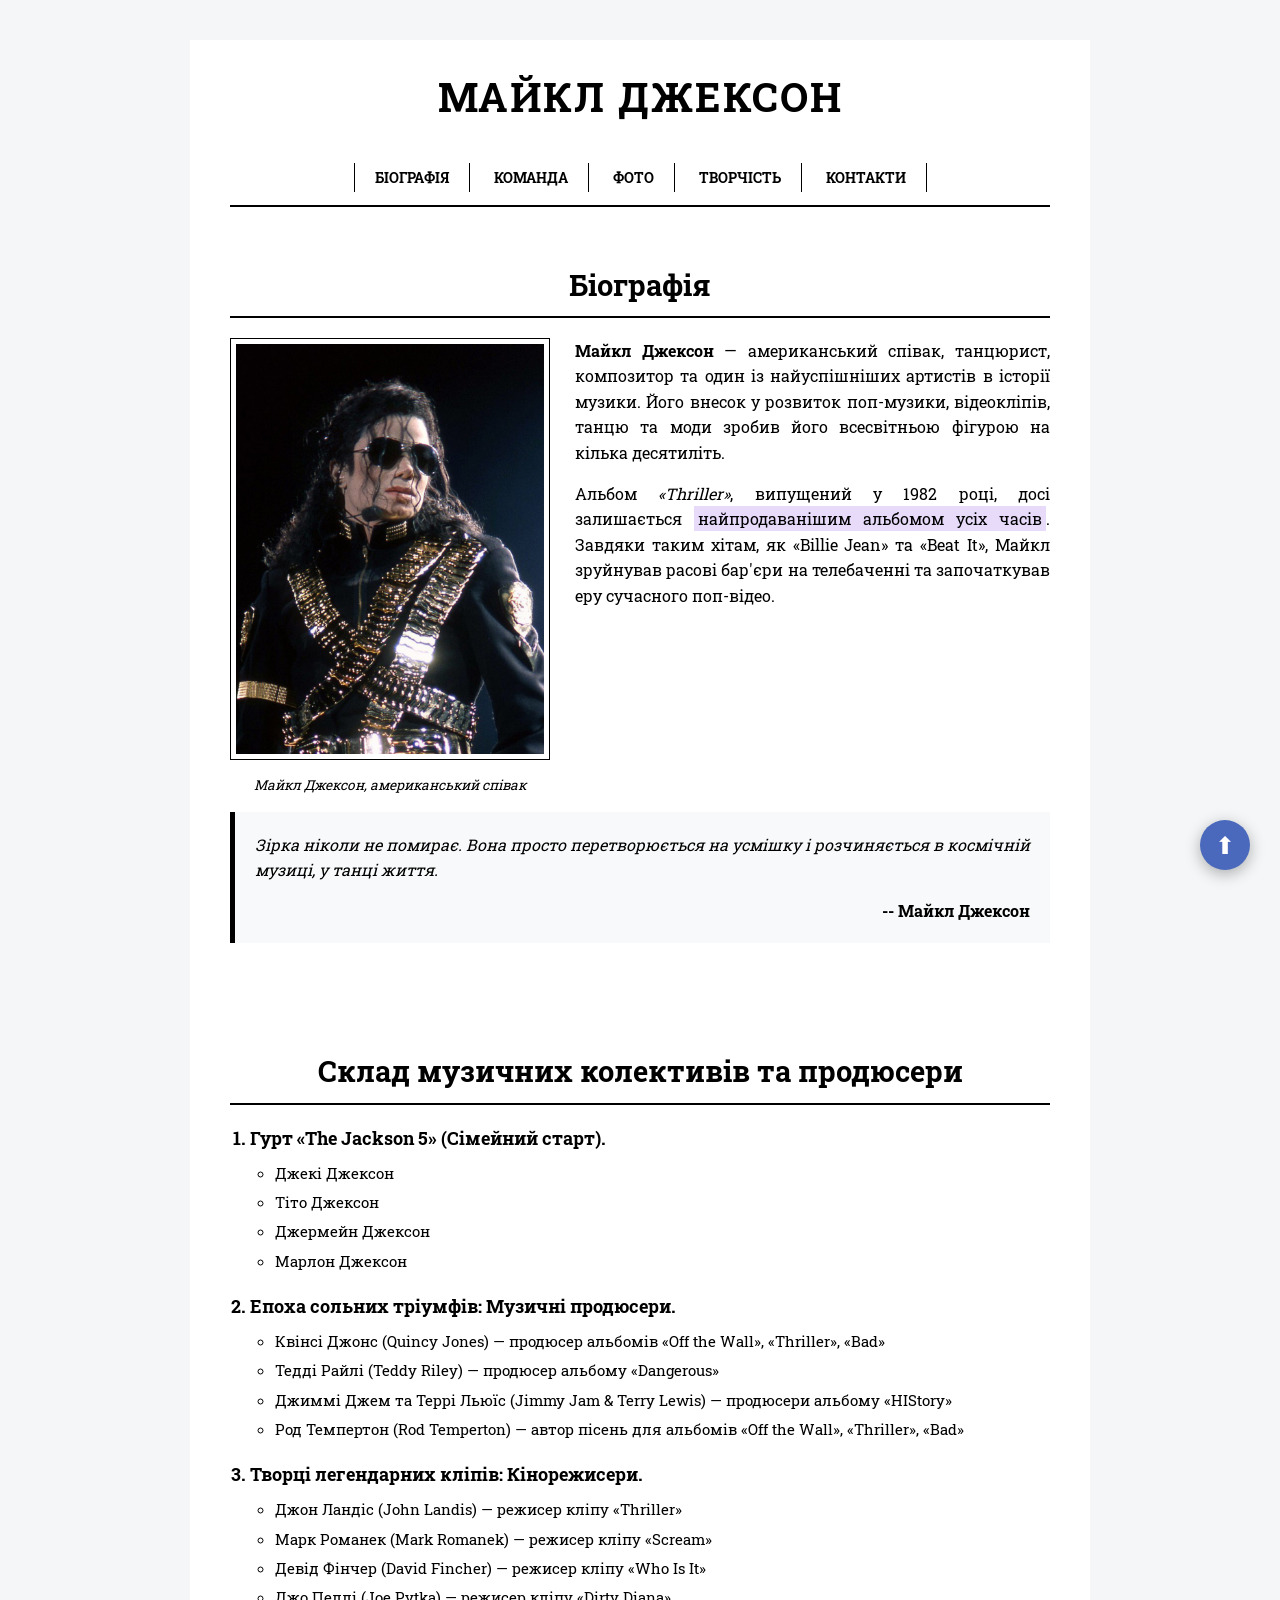
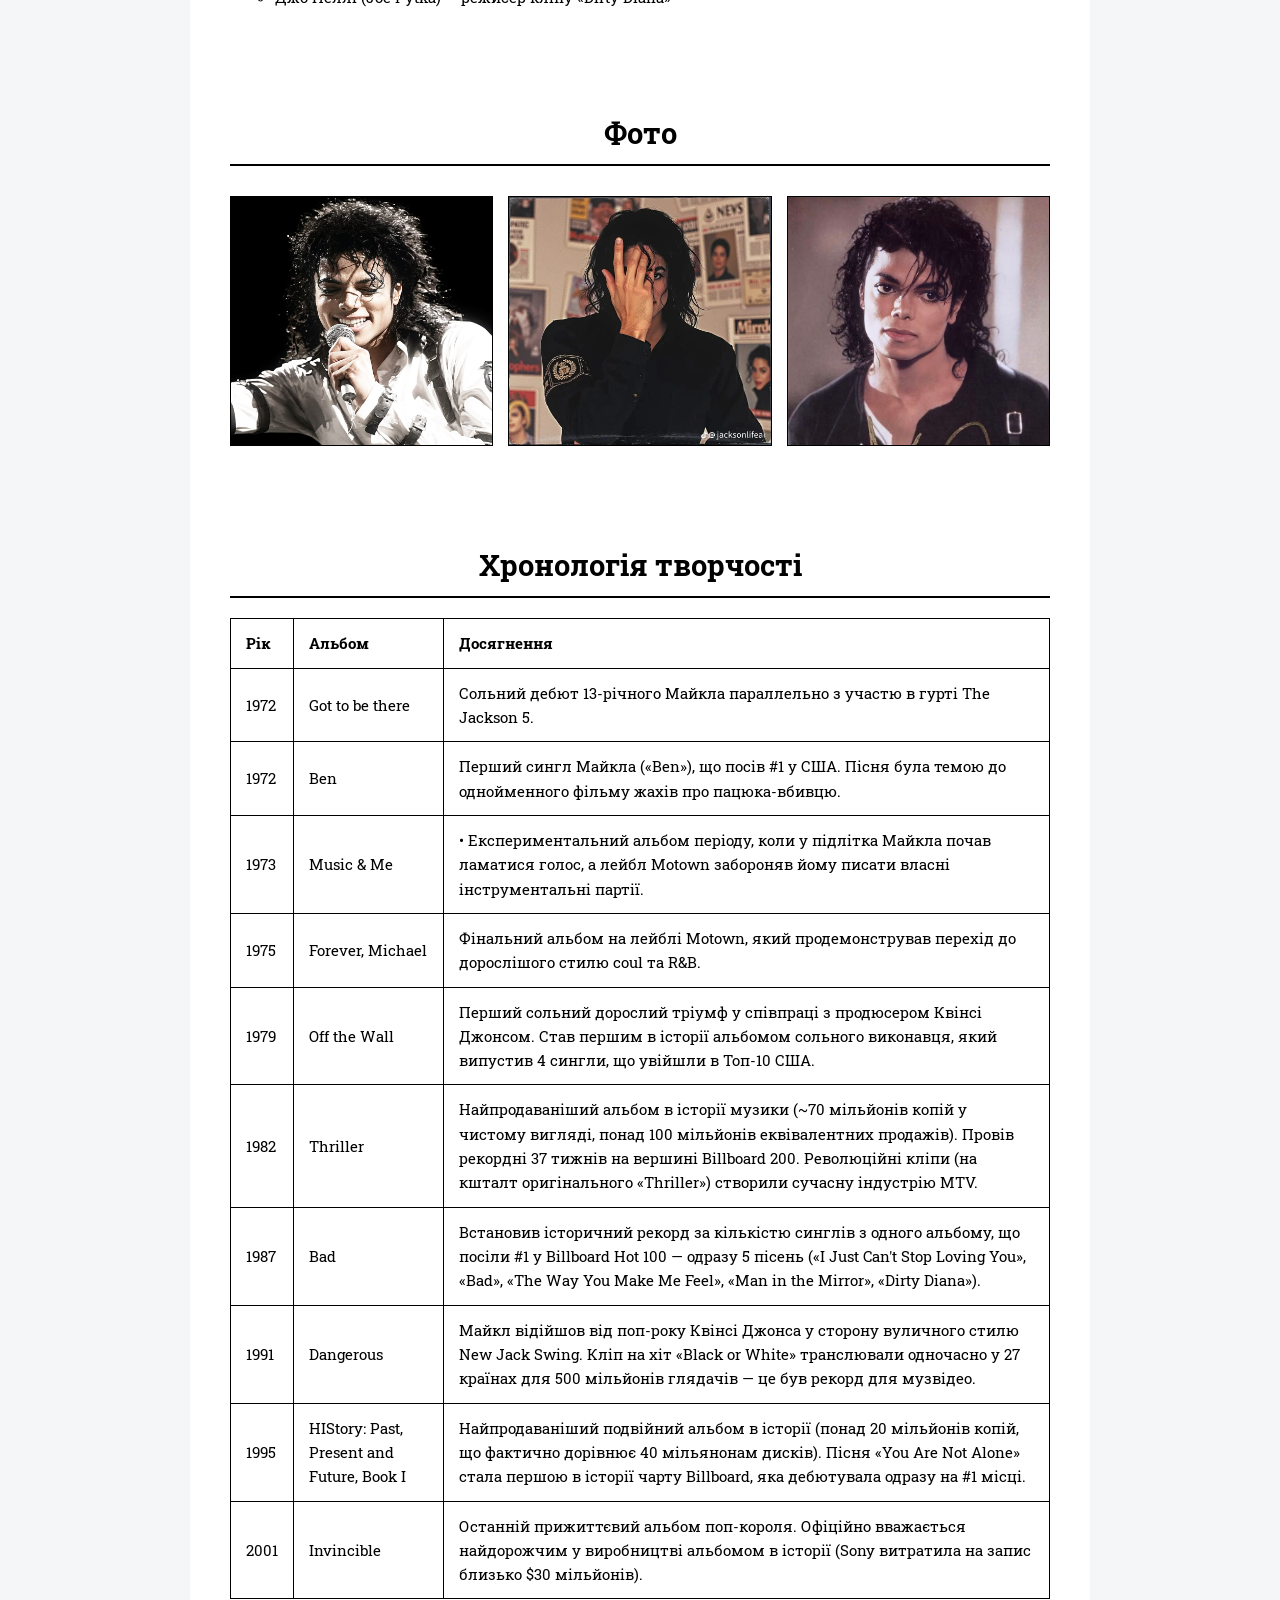
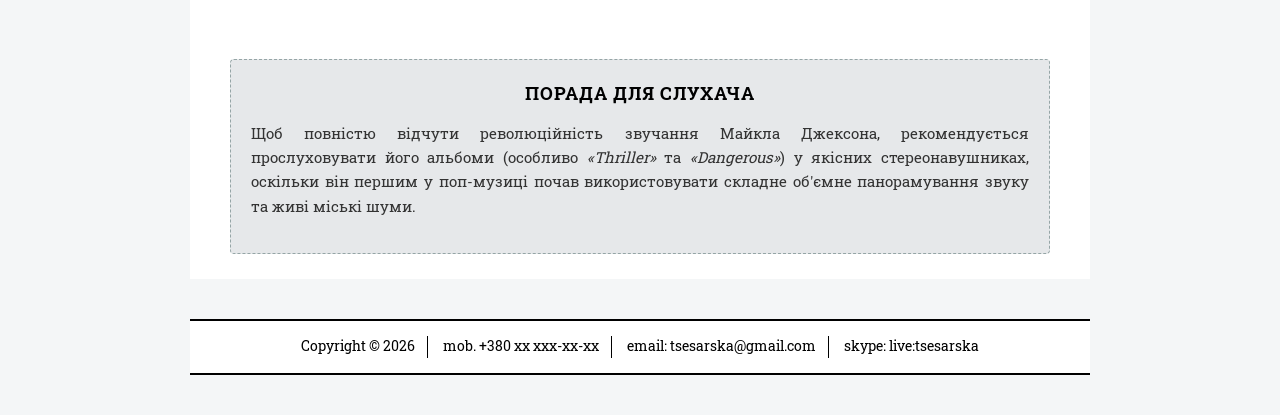
==== index.html @ 22e6286e "Add lab 1 files" ====
<!DOCTYPE html>
<html lang="uk">
<head>
    <meta charset="UTF-8">
    <meta name="viewport" content="width=device-width, initial-scale=1.0">
 
    <meta name="description" content="Біографія та музика Майкла Джексона, його пісні та досягнення.">
    <meta name="keywords" content="Майкл, Джексон, музика, біографія, пісні">
    <meta name="author" content="Цесарська Людмила">

    <title>Майкл Джексон - Біографія та музика</title>

    <link rel="stylesheet" href="styles.css">
    <link rel="icon" href="favicon.ico">
    

    <link rel="preconnect" href="https://fonts.googleapis.com">
    <link rel="preconnect" href="https://fonts.gstatic.com" crossorigin>
    <link href="https://fonts.googleapis.com/css2?family=Roboto+Slab:wght@300;400;700&display=swap" rel="stylesheet">
</head>
<body>

<header>
    <h1>Майкл Джексон</h1>
    <nav>
        <ul>
            <li><a href="#biography">БІОГРАФІЯ</a></li>
            <li><a href="#team">КОМАНДА</a></li>
            <li><a href="#gallery">ФОТО</a></li>
            <li><a href="#albums">ТВОРЧІСТЬ</a></li>
            <!-- ВИПРАВЛЕНО: Тепер веде на окрему сторінку -->
            <li><a href="contact.html">КОНТАКТИ</a></li>
        </ul>
    </nav>
</header>

<main>
    <article id="biography">
        <h2>Біографія</h2>
        <figure>
            <img src="images/michael_1.jpg" alt="Майкл Джексон на виступі">
            <figcaption>Майкл Джексон, американський співак</figcaption>
        </figure>

        <p>
            <strong>Майкл Джексон</strong> — американський співак, танцюрист, композитор та один із найуспішніших артистів в історії музики. Його внесок у розвиток поп-музики, відеокліпів, танцю та моди зробив його всесвітньою фігурою на кілька десятиліть. 
        </p>
        <p>
            Альбом <em>«Thriller»</em>, випущений у 1982 році, досі залишається <mark>найпродаванішим альбомом усіх часів</mark>. Завдяки таким хітам, як «Billie Jean» та «Beat It», Майкл зруйнував расові бар'єри на телебаченні та започаткував еру сучасного поп-відео.
        </p>
        <blockquote cite="https://source.com">
            <p>Зірка ніколи не помирає. Вона просто перетворюється на усмішку і розчиняється в космічній музиці, у танці життя.</p>
            <cite>-- Майкл Джексон</cite>
        </blockquote>
    </article>

    <section id="team">
        <h2>Склад музичних колективів та продюсери</h2>
        <ol>
            <li><strong>Гурт «The Jackson 5» (Сімейний старт).</strong>
                <ul>
                    <li> Джекі Джексон</li>
                    <li> Тіто Джексон</li>
                    <li> Джермейн Джексон</li>
                    <li> Марлон Джексон</li>
                </ul> 
            </li>
            <li><strong>Епоха сольних тріумфів: Музичні продюсери.</strong>
                <ul>
                     <li> Квінсі Джонс (Quincy Jones) — продюсер альбомів «Off the Wall», «Thriller», «Bad»</li>
                     <li> Тедді Райлі (Teddy Riley) — продюсер альбому «Dangerous»</li>
                     <li> Джиммі Джем та Террі Льюїс (Jimmy Jam & Terry Lewis) — продюсери альбому «HIStory»</li>
                     <li> Род Темпертон (Rod Temperton) — автор пісень для альбомів «Off the Wall», «Thriller», «Bad»</li>
                </ul>
            </li>
            <li><strong>Творці легендарних кліпів: Кінорежисери.</strong>
                <ul>
                    <li> Джон Ландіс (John Landis) — режисер кліпу «Thriller»</li>
                    <li> Марк Романек (Mark Romanek) — режисер кліпу «Scream»</li>
                    <li> Девід Фінчер (David Fincher) — режисер кліпу «Who Is It»</li>
                    <li> Джо Пеллі (Joe Pytka) — режисер кліпу «Dirty Diana»</li>
                </ul>
            </li>
        </ol> 
    </section>

    <section id="gallery">
        <h2>Фото</h2>
        <div class="photo-grid">
            <figure>
                <img src="images/michael_2.jpg" alt="Майкл Джексон на сцені">
            </figure>
            <figure>
                <a href="https://open.spotify.com/artist/3fMbdgg4jU18AjLCKBhRSm" target="_blank">
                    <img src="images/michael_3.jpg" alt="Майкл Джексон прикриває обличчя рукою">
                </a>
            </figure>
            <figure>
                <img src="images/michael_4.jpg" alt="Майкл Джексон естетичне фото" usemap="#studio-map">
                <map name="studio-map">
                    <area shape="rect" coords="0,0,150,150" href="https://www.youtube.com/watch?v=Zi_XLOBDo_Y" alt="Перехід на кліп 'Billie Jean' на YouTube" target="_blank">
                </map>
            </figure>                 
        </div>
    </section>

    <section id="albums">
        <h2>Хронологія творчості</h2>
        <table>
            <tr>
                <th>Рік</th>
                <th>Альбом</th>
                <th>Досягнення</th>
            </tr>
            <tr>
                <td>1972</td>
                <td>Got to be there</td>
                <td>Сольний дебют 13-річного Майкла параллельно з участю в гурті The Jackson 5.</td>
            </tr>
            <tr>
                <td>1972</td>
                <td>Ben</td>
                <td>Перший сингл Майкла («Ben»), що посів #1 у США. Пісня була темою до однойменного фільму жахів про пацюка-вбивцю.</td>
            </tr>
            <tr>
                <td>1973</td>
                <td>Music & Me</td>
                <td>• Експериментальний альбом періоду, коли у підлітка Майкла почав ламатися голос, а лейбл Motown забороняв йому писати власні інструментальні партії.</td>
            </tr>
            <tr>
                <td>1975</td>
                <td>Forever, Michael</td>
                <td>Фінальний альбом на лейблі Motown, який продемонстрував перехід до дорослішого стилю сoul та R&B.</td>
            </tr>
            <tr>
                <td>1979</td>
                <td>Off the Wall</td>
                <td>Перший сольний дорослий тріумф у співпраці з продюсером Квінсі Джонсом. Став першим в історії альбомом сольного виконавця, який випустив 4 сингли, що увійшли в Топ-10 США.</td>
            </tr>
            <tr>
                <td>1982</td>
                <td>Thriller</td>
                <td>Найпродаваніший альбом в історії музики (~70 мільйонів копій у чистому вигляді, понад 100 мільйонів еквівалентних продажів). Провів рекордні 37 тижнів на вершині Billboard 200. Революційні кліпи (на кшталт оригінального «Thriller») створили сучасну індустрію MTV.</td>
            </tr>
            <tr>
                <td>1987</td>
                <td>Bad</td>
                <td>Встановив історичний рекорд за кількістю синглів з одного альбому, що посіли #1 у Billboard Hot 100 — одразу 5 пісень («I Just Can't Stop Loving You», «Bad», «The Way You Make Me Feel», «Man in the Mirror», «Dirty Diana»).</td>
            </tr>
            <tr>
                <td>1991</td>
                <td>Dangerous</td>
                <td>Майкл відійшов від поп-року Квінсі Джонса у сторону вуличного стилю New Jack Swing. Кліп на хіт «Black or White» транслювали одночасно у 27 країнах для 500 мільйонів глядачів — це був рекорд для музвідео.</td>
            </tr>
            <tr>
                <td>1995</td>
                <td>HIStory: Past, Present and Future, Book I</td>
                <td>Найпродаваніший подвійний альбом в історії (понад 20 мільйонів копій, що фактично дорівнює 40 мільянонам дисків). Пісня «You Are Not Alone» стала першою в історії чарту Billboard, яка дебютувала одразу на #1 місці.</td>
            </tr>
            <tr>
                <td>2001</td>
                <td>Invincible</td>
                <td>Останній прижиттєвий альбом поп-короля. Офіційно вважається найдорожчим у виробництві альбомом в історії (Sony витратила на запис близько $30 мільйонів).</td>
            </tr>
        </table>
    </section>
    
    <aside>                     
        <h3>Порада для слухача</h3>
        <p>
            Щоб повністю відчути революційність звучання Майкла Джексона, рекомендується прослуховувати його альбоми (особливо <em>«Thriller»</em> та <em>«Dangerous»</em>) у якісних стереонавушниках, оскільки він першим у поп-музиці почав використовувати складне об'ємне панорамування звуку та живі міські шуми.
        </p>
    </aside>

     <div class="arrow-up">
        <a href="#">⬆</a>
    </div>

</main>

<footer id="contact">
    <p>
        <span>Copyright &copy; 2026</span>
        <span>mob. +380 xx xxx-xx-xx</span>
        <span>email: tsesarska@gmail.com</span>
        <span>skype: live:tsesarska</span>
    </p>
</footer>
</body>
</html>
---- styles.css ----
* {
    margin: 0;
    padding: 0;
    box-sizing: border-box;
}

body {
    font-family: 'Roboto Slab', serif;
    line-height: 1.6;
    color: #000000;
    background-color: #f4f6f7;
    padding: 40px 0;
}

header, main, footer {
    max-width: 900px;
    margin: 0 auto;
    background-color: #ffffff;
    padding: 25px 40px;
}

mark {
    background-color: #e8dbfa;
    color: #000000;
    padding: 2px 4px;
}

header {
    text-align: center;
    padding-bottom: 0;
}

header h1, main h2, main h3, aside h3 {
    text-align: center;
    color: #000000;
}

header h1 {
    font-size: 2.5rem;
    text-transform: uppercase;
    letter-spacing: 2px;
    margin-bottom: 20px;
}

header nav ul {
    list-style: none;
    text-align: center;
    padding: 15px 0;
    border-bottom: 2px solid #000000;
}

header nav ul li {
    display: inline-block;
}

header nav ul li a {
    text-decoration: none;
    color: #000000;
    font-weight: bold;
    font-size: 0.9rem;
    padding: 5px 20px;
    border-right: 1px solid #000000;
    transition: color 0.3s ease;
}

header nav ul li:first-child a {
    border-left: 1px solid #000000;
}

header nav ul li a:hover {
    color: #555555;
}


.sticky-nav {
    position: sticky;
    top: 0;
    background-color: #ffffff;
    z-index: 100;
    border-bottom: 2px solid #000000;
    padding: 10px 0;
}


main section, main article {
    padding: 30px 0;
    margin-bottom: 20px;
}

main h2 {
    font-size: 1.8rem;
    margin-bottom: 20px;
    border-bottom: 2px solid #000000;
    padding-bottom: 8px;
}

#biography figure, main article figure {
    float: left;
    margin-right: 25px;
    margin-bottom: 15px;
    max-width: 320px;
}

#biography figure img, main article figure img {
    width: 100%;
    height: auto;
    border: 1px solid #000000;
    padding: 5px;
    background-color: #fff;
}

#biography figcaption, main article figcaption {
    font-size: 0.85rem;
    font-style: italic;
    color: #000000;
    text-align: center;
    margin-top: 8px;
}

main p {
    margin-bottom: 15px;
    text-align: justify;
    color: #000000;
}

blockquote {
    clear: both;
    background-color: #f8f9fa;
    border-left: 5px solid #000000;
    padding: 20px;
    margin: 25px 0;
    font-style: italic;
}

blockquote cite {
    display: block;
    text-align: right;
    font-weight: bold;
    font-style: normal;
    margin-top: 10px;
    color: #000000;
}

#team ol, main ol {
    padding-left: 20px;
}

#team ol > li, main ol > li {
    margin-bottom: 20px;
    font-size: 1.1rem;
    font-weight: bold;
}

#team ul, main ol ul {
    list-style-type: circle;
    padding-left: 25px;
    margin-top: 8px;
    font-weight: normal;
}

#team ul li, main ol ul li {
    font-size: 0.95rem;
    margin-bottom: 5px;
    color: #000000;
}

.photo-grid {
    display: flex;
    justify-content: space-between;
    gap: 15px;
    padding: 10px 0;
}

.photo-grid figure {
    flex: 1;
    text-align: center;
}

.photo-grid img {
    width: 100%;
    height: auto;
    max-height: 250px;
    border: 1px solid #000000;
}

table {
    width: 100%;
    border-collapse: collapse;
    margin-top: 15px;
    font-size: 0.95rem;
    background-color: #ffffff;
}

table, th, td {
    border: 1px solid #000000;
}

th, td {
    padding: 12px 15px;
    text-align: left;
    color: #000000;
}

th {
    background-color: #ffffff;
    color: #000000;
    font-weight: bold;
}

aside {
    background-color: #e6e8ea;
    border: 1px dashed #95a5a6;
    padding: 20px;
    margin-top: 30px;
    border-radius: 4px;
}

aside h3 {
    color: #000000;
    margin-bottom: 12px;
    font-size: 1.1rem;
    text-transform: uppercase;
    letter-spacing: 1px;
}

aside p {
    font-size: 0.95rem;
    text-align: justify;
    color: #333333;
}

footer {
    text-align: center;
    border-top: 2px solid #000000;
    border-bottom: 2px solid #000000;
    margin-top: 40px;
    padding: 15px 0;
}

footer p {
    font-size: 0.85rem;
    color: #000000;
}

footer p span {
    display: inline-block;
    border-right: 1px solid #000000;
    padding: 0 12px;
}

footer p span:last-child {
    border-right: none;
}

.forms-container {
    display: flex;
    flex-wrap: wrap;
    gap: 30px;
    margin-top: 30px;
    position: relative;
}

.form-box {
    padding: 25px;
    border-radius: 12px;
    box-shadow: 0 10px 30px rgba(0,0,0,0.1);
    flex: 1 1 100%;
}


.registration-box { background-color: #e0f7fa; border: 2px dashed #00bcd4; }
.login-box { background-color: #e8f5e9; border: 2px dashed #4caf50; }
.feedback-box { background-color: #fffde7; border: 2px dashed #ffeb3b; }

.form-row {
    display: flex;
    gap: 20px;
}

.form-group {
    display: flex;
    flex-direction: column;
    flex: 1;
}

.form-group label {
    margin-top: 10px;
    margin-bottom: 5px;
    font-weight: bold;
    font-size: 0.9rem;
}

.custom-form input[type="text"],
.custom-form input[type="email"],
.custom-form input[type="password"],
.custom-form input[type="tel"],
.custom-form input[type="number"],
.custom-form input[type="date"],
.custom-form input[type="url"],
.custom-form select,
.custom-form textarea {
    padding: 10px 12px;
    border: 1px solid #ccc;
    border-radius: 6px;
    font-family: inherit;
    font-size: 1rem;
    transition: all 0.3s ease;
    background-color: #ffffff;
}

.custom-form input:hover,
.custom-form select:hover,
.custom-form textarea:hover {
    border-color: #888;
}

.custom-form input:focus,
.custom-form select:focus,
.custom-form textarea:focus {
    outline: none;
    border-color: #3498db;
    box-shadow: 0 0 8px rgba(52, 152, 219, 0.5);
    transform: scale(1.01);
}


.custom-form input:not([type="radio"]):not([type="checkbox"]):valid:not(:placeholder-shown) {
    border-color: #2ecc71;
}

.custom-form input:not([type="radio"]):not([type="checkbox"]):invalid:not(:placeholder-shown):not(:focus) {
    border-color: #e74c3c;
}

.radio-group, .checkbox-group {
    display: flex;
    align-items: center;
    gap: 10px;
    margin-top: 5px;
}

.radio-group label, .checkbox-group label {
    margin: 0;
    font-weight: normal;
}

.form-actions {
    display: flex;
    gap: 15px;
    margin-top: 20px;
}

.float-left {
    float: left;
    margin-right: 15px;
}


.btn-primary, .btn-secondary {
    padding: 12px 24px;
    border: none;
    border-radius: 6px;
    font-size: 1rem;
    font-weight: bold;
    cursor: pointer;
    transition: all 0.3s ease;
    text-transform: uppercase;
    letter-spacing: 1px;
}

.btn-primary {
    background-color: #4a69bd; 
    color: white;
    box-shadow: 0 4px 15px rgba(0,0,0,0.2);
}

.btn-primary:hover {
    background-color: #3b559e; 
    transform: translateY(-2px);
    box-shadow: 0 6px 20px rgba(0,0,0,0.3);
}

.btn-primary:active {
    transform: translateY(1px);
    box-shadow: 0 2px 10px rgba(0,0,0,0.2);
}

.btn-secondary {
    background-color: #e0e0e0;
    color: #333;
}

.btn-secondary:hover {
    background-color: #d0d0d0;
}

.avatar-placeholder {
    width: 80px;
    height: 80px;
    background-color: #fff;
    border: 2px solid #333;
    border-radius: 50%;
    display: flex;
    align-items: center;
    justify-content: center;
    font-size: 40px;
    margin-bottom: 15px;
    align-self: center;
}


.login-box {
    display: none;
    position: fixed;
    top: 50%;
    left: 50%;
    transform: translate(-50%, -50%);
    z-index: 1000;
    width: 400px;
    box-shadow: 0 0 0 100vw rgba(0,0,0,0.5);
}

.close-btn {
    position: absolute;
    top: 10px;
    right: 15px;
    font-size: 28px;
    font-weight: bold;
    cursor: pointer;
    color: #333;
}

.close-btn:hover {
    color: red;
}

.modal-trigger {
    width: 100%;
    text-align: center;
    margin-top: 20px;
}

.social-links {
    width: 100%;
    margin-top: 20px;
    text-align: center;
}

.social-circles {
    display: flex;
    justify-content: center;
    gap: 15px;
    margin-top: 10px;
}

.circle {
    width: 50px;
    height: 50px;
    background-color: #fff;
    border: 2px solid #333;
    border-radius: 50%;
    display: block;
    transition: background-color 0.3s, transform 0.3s;
}

.circle:hover {
    background-color: #4a69bd;
    transform: scale(1.1);
}

.arrow-up {
    position: fixed;
    bottom: 30px;
    right: 30px;
    background-color: #4a69bd;
    width: 50px;
    height: 50px;
    border-radius: 50%;
    display: flex;
    align-items: center;
    justify-content: center;
    box-shadow: 0 4px 15px rgba(0,0,0,0.3);
    transition: background-color 0.3s;
}

.arrow-up a {
    color: white;
    text-decoration: none;
    font-size: 24px;
}

.arrow-up:hover {
    background-color: #3b559e;
}

/* Адаптивність */
@media (max-width: 768px) {
    .form-row {
        flex-direction: column;
    }
}
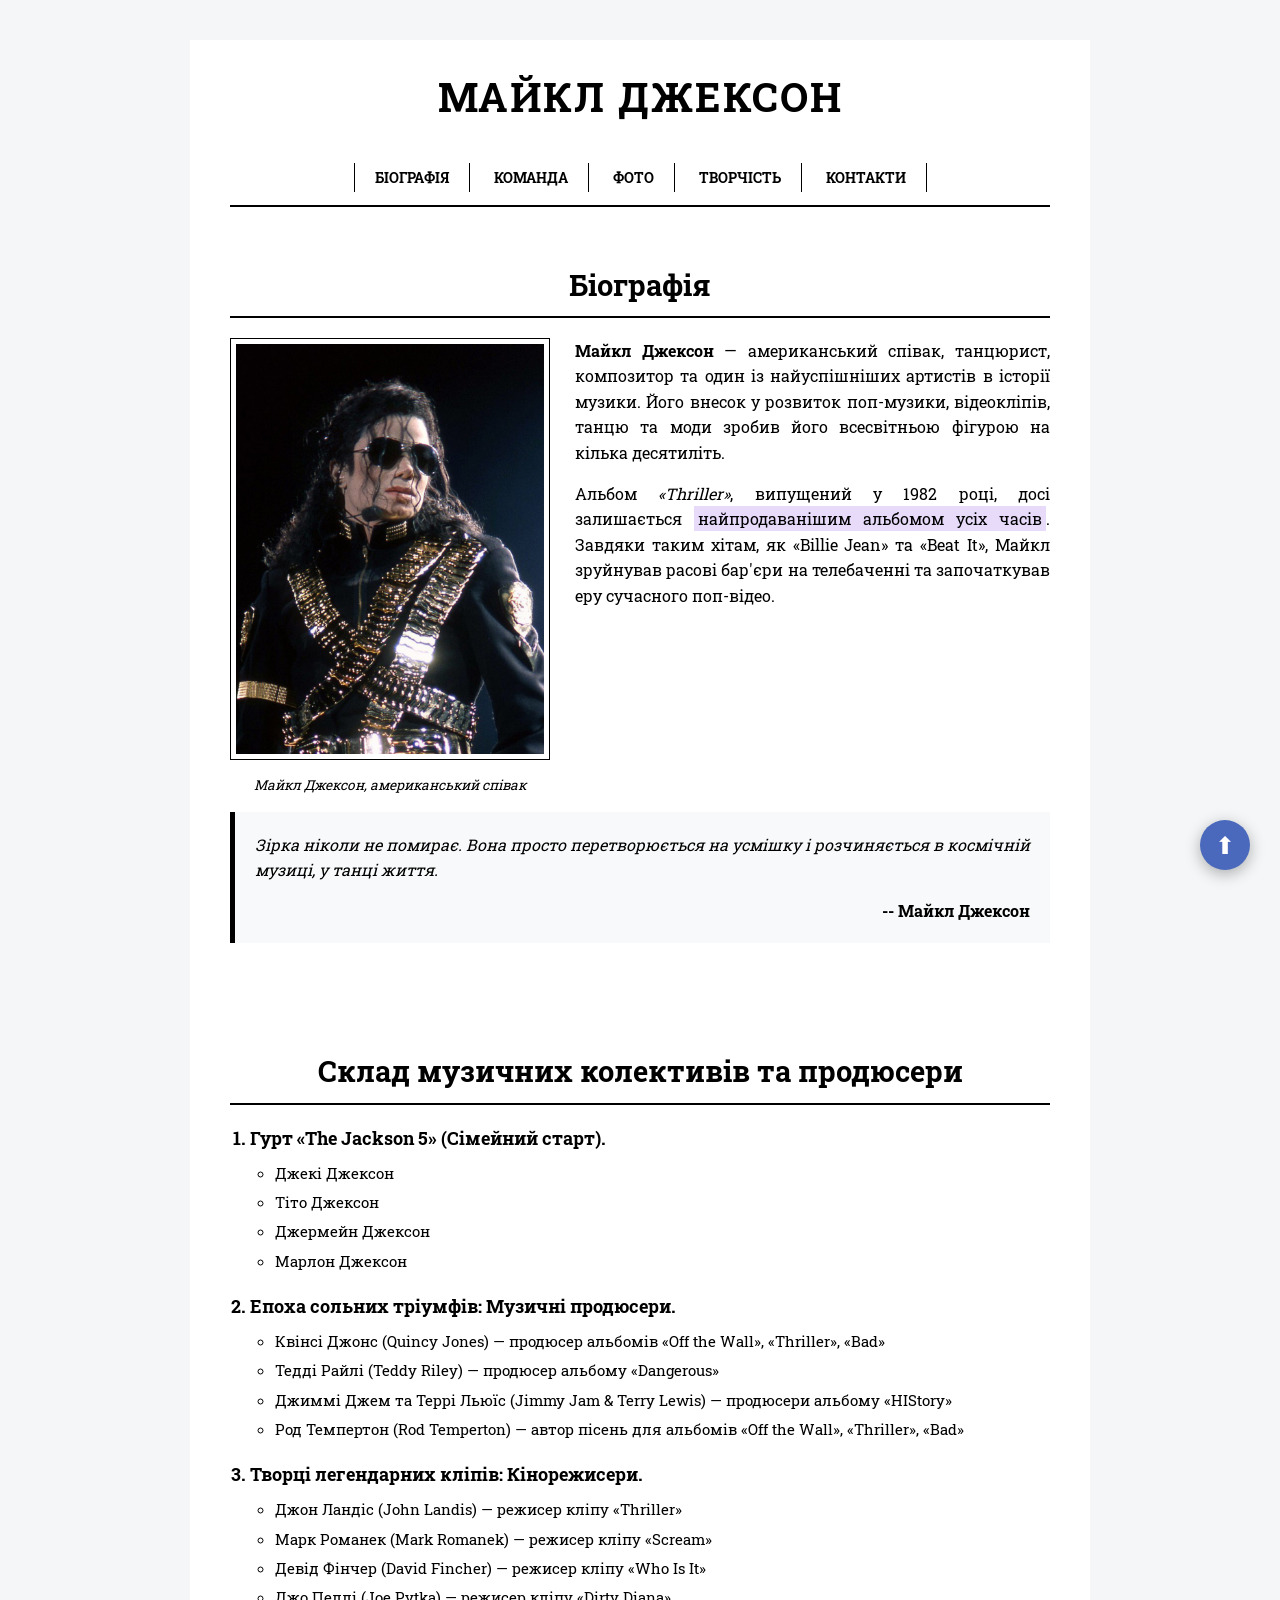
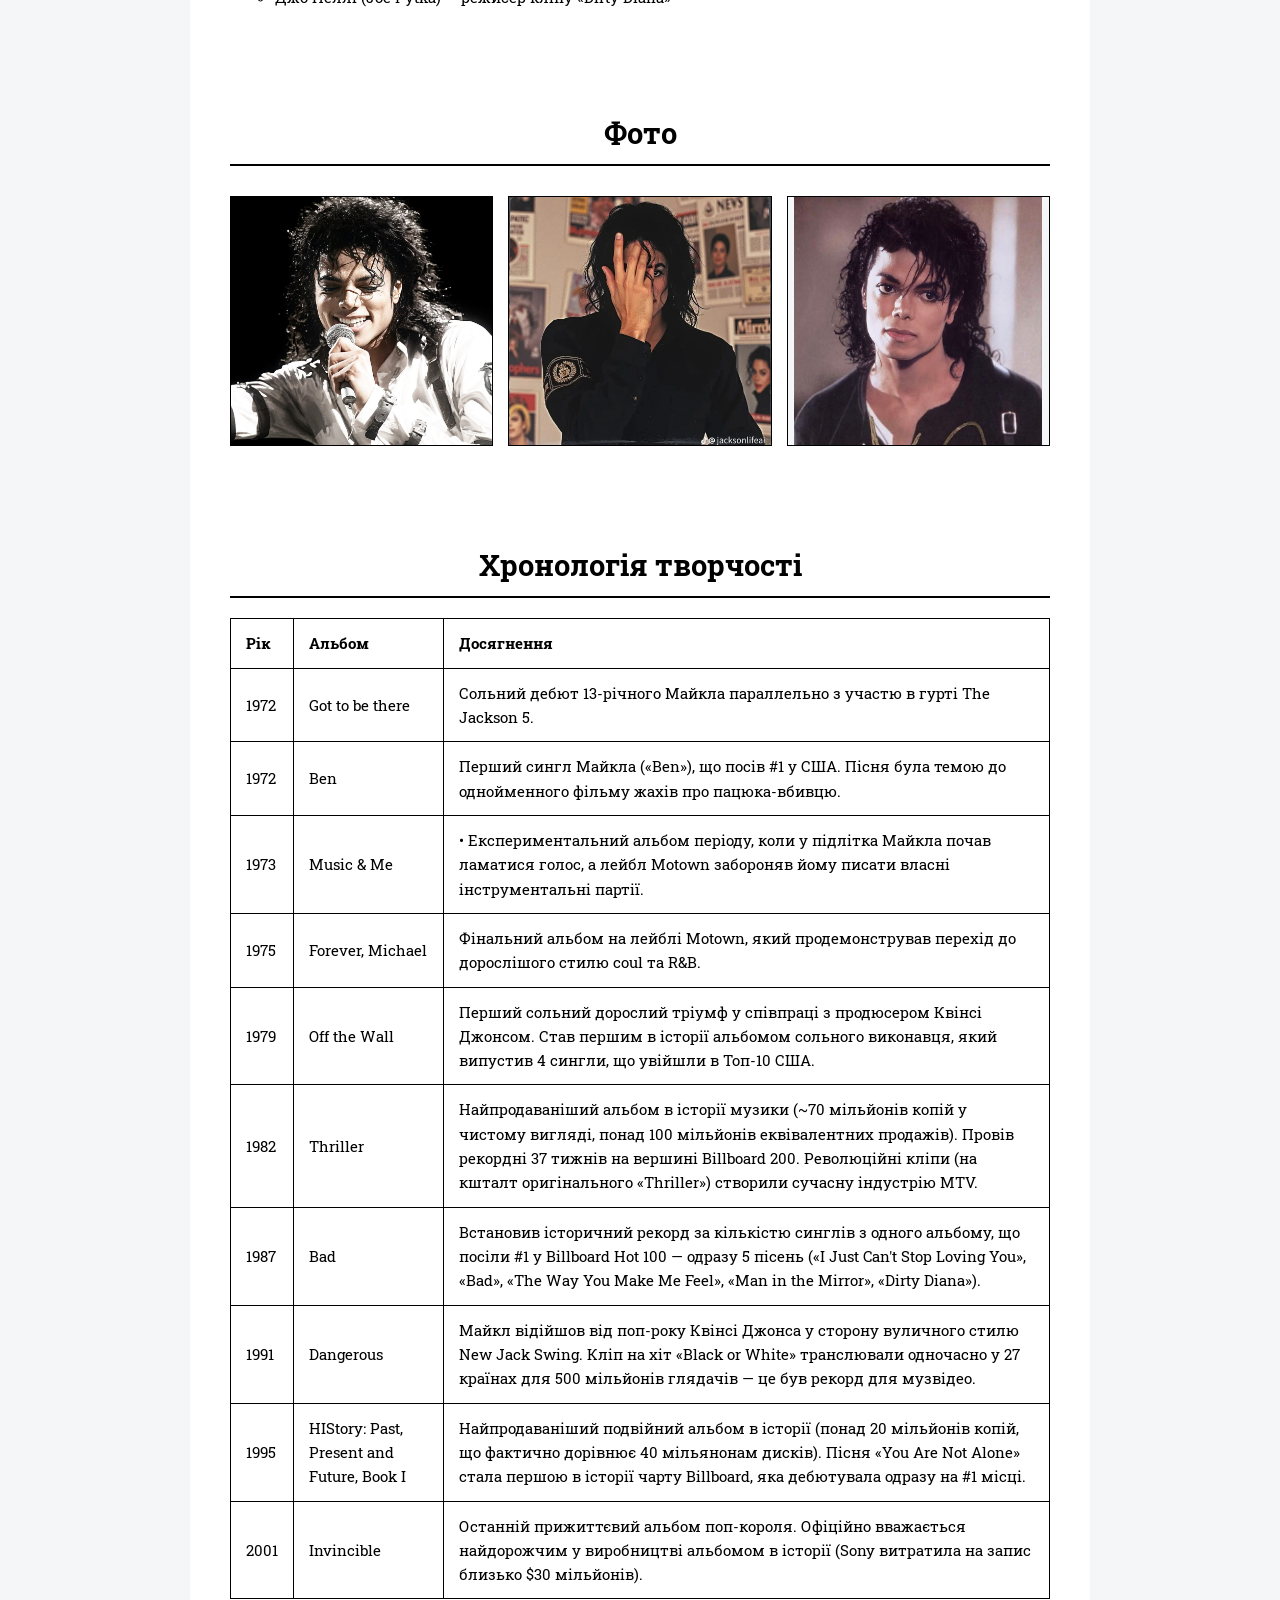
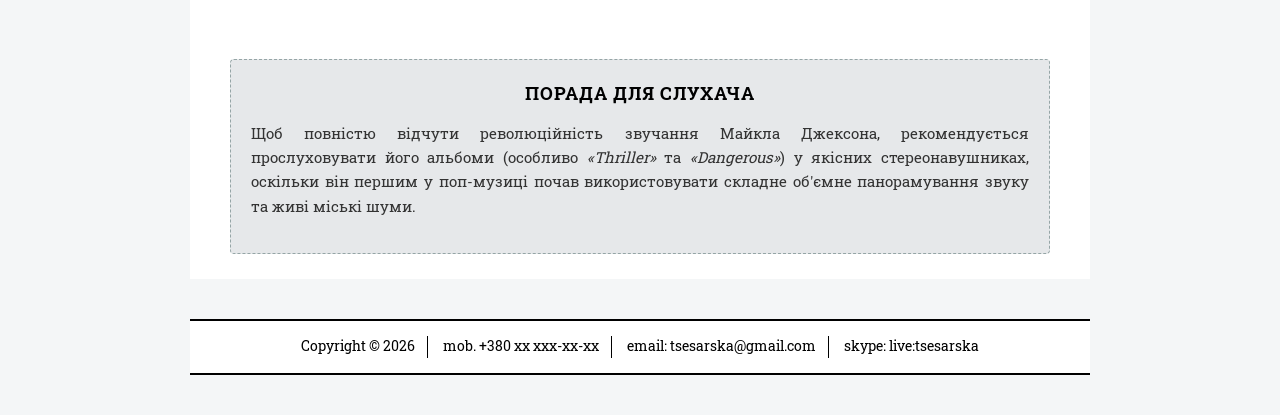
==== commit ac9845fd: "update all files" ====
--- a/index.html
+++ b/index.html
@@ -187,4 +187,4 @@
     </p>
 </footer>
 </body>
-</html>+</html>
--- a/styles.css
+++ b/styles.css
@@ -166,22 +166,28 @@
 }
 
 .photo-grid {
-    display: flex;
-    justify-content: space-between;
+    display: grid;
+    grid-template-columns: repeat(auto-fit, minmax(200px, 1fr));
     gap: 15px;
     padding: 10px 0;
 }
 
 .photo-grid figure {
-    flex: 1;
-    text-align: center;
+    text-align: center;
+    margin: 0;
 }
 
 .photo-grid img {
     width: 100%;
-    height: auto;
+    height: 100%;
     max-height: 250px;
+    object-fit: cover;
     border: 1px solid #000000;
+}
+
+.photo-grid img[usemap] { /* налаштування для зображення 4 */
+    object-fit: contain; 
+    background-color: #f4f6f7; /* адаптація до розмірів контейнера */
 }
 
 table {
@@ -493,10 +499,135 @@
 .arrow-up:hover {
     background-color: #3b559e;
 }
-
-/* Адаптивність */
+/* Планшети */
+@media (max-width: 1024px) {
+    header, main, footer {
+        padding: 20px 25px;
+    }
+
+    table {
+        font-size: 0.85rem;
+    }
+
+    th, td {
+        padding: 8px 10px;
+    }
+}
+
+/* Мобільні */
 @media (max-width: 768px) {
+    body {
+        padding: 0;
+    }
+
+    header, main, footer {
+        padding: 15px;
+    }
+
+    header h1 {
+        font-size: 1.8rem;
+        letter-spacing: 1px;
+    }
+
+    /* вертикальна навігація */
+    header nav ul li {
+        display: block;
+        border-right: none;
+        border-bottom: 1px solid #000000;
+    }
+
+    header nav ul li a {
+        display: block;
+        border-right: none;
+        padding: 10px 5px;
+    }
+
+    header nav ul li:first-child a {
+        border-left: none;
+    }
+
+    #biography figure,
+    main article figure {
+        float: none;
+        max-width: 100%;
+        margin: 0 auto 15px;
+    }
+
+    /* Таблиця — горизонтальний скрол */
+    table {
+        display: block;
+        overflow-x: auto;
+        white-space: nowrap;
+    }
+
+    /* Форми */
     .form-row {
         flex-direction: column;
     }
-}+
+    .form-actions {
+        flex-direction: column;
+    }
+
+    .float-left {
+        float: none;
+        margin-right: 0;
+    }
+
+    /* Модальне вікно */
+    .login-box {
+        width: 90%;
+        padding: 20px;
+    }
+
+    footer p span {
+        display: block;
+        border-right: none;
+        border-bottom: 1px solid #000000;
+        padding: 5px 0;
+    }
+
+    footer p span:last-child {
+        border-bottom: none;
+    }
+}
+
+/*Телефони*/
+
+@media (max-width: 480px) {
+    header h1 {
+        font-size: 1.4rem;
+    }
+
+    main h2 {
+        font-size: 1.3rem;
+    }
+
+    .photo-grid {
+        grid-template-columns: 1fr;
+    }
+
+    .avatar-placeholder {
+        width: 60px;
+        height: 60px;
+        font-size: 30px;
+    }
+
+    .btn-primary,
+    .btn-secondary {
+        width: 100%;
+        padding: 10px 15px;
+        font-size: 0.9rem;
+    }
+
+    .arrow-up {
+        width: 40px;
+        height: 40px;
+        bottom: 15px;
+        right: 15px;
+    }
+
+    .arrow-up a {
+        font-size: 18px;
+    }
+}
